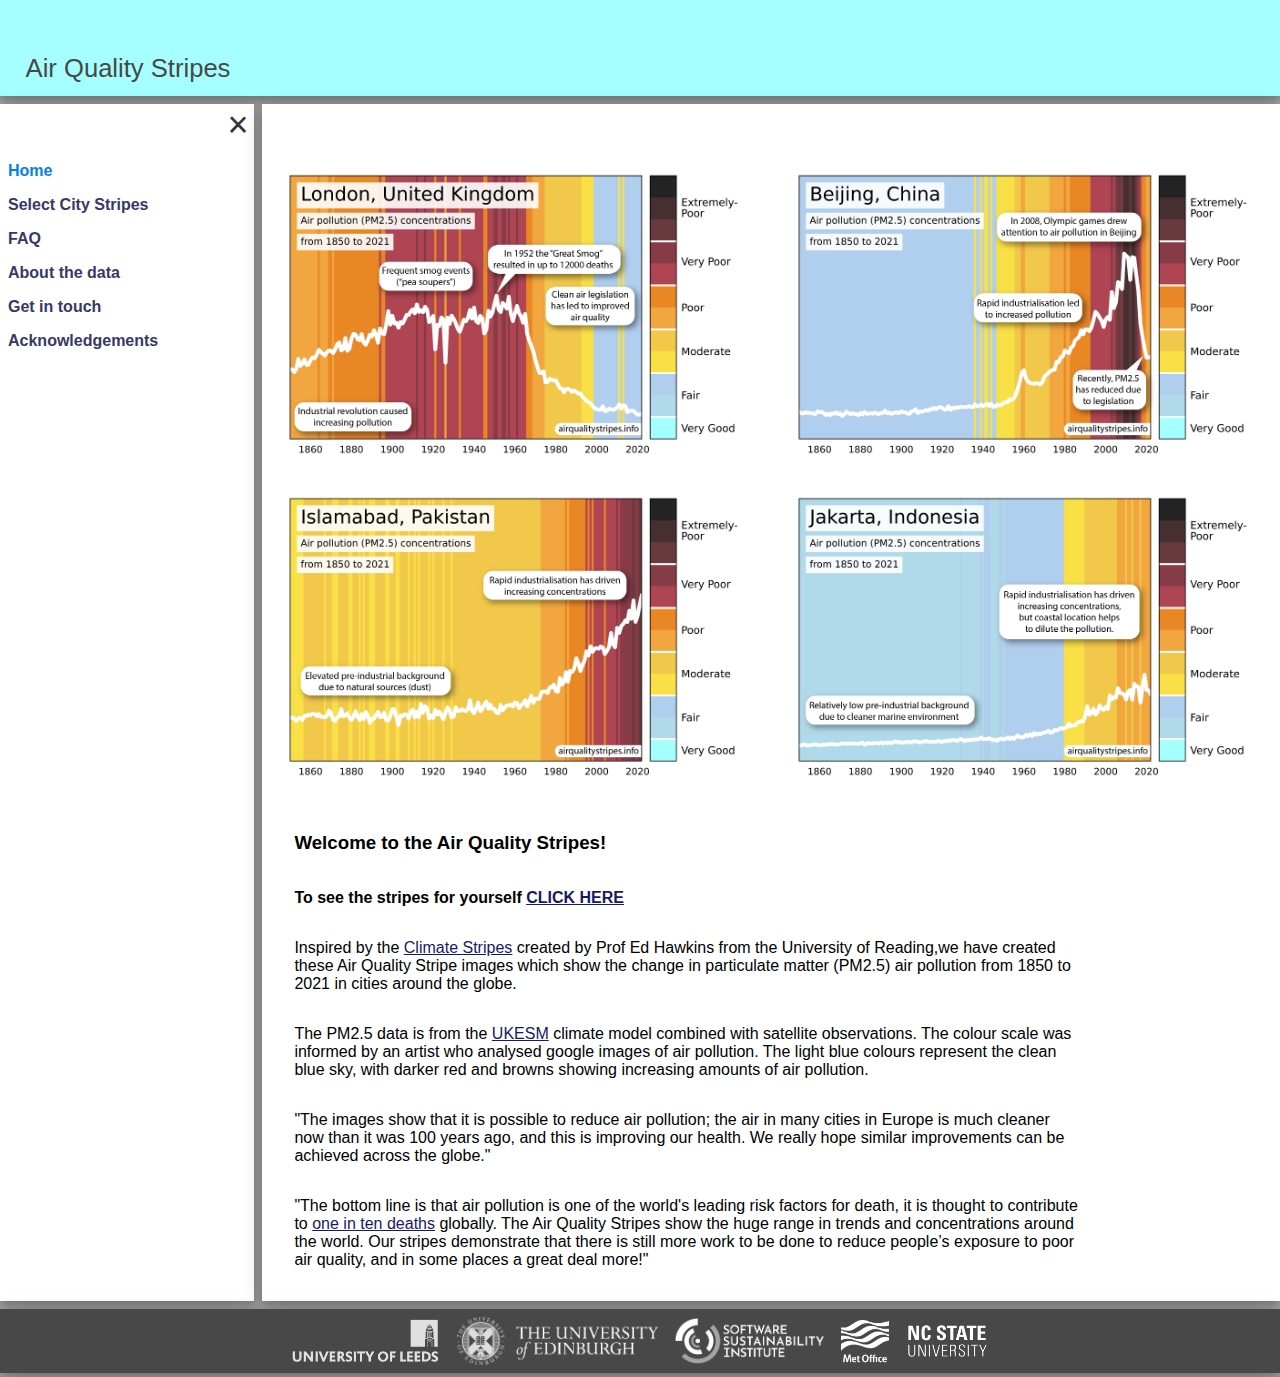
==== index.html @ 23314d10 "Update index.html" ====
<!DOCTYPE html>
<!-- html start: __________________________________________________________ -->
<html>
  <!-- head start:_________________________________________________________ -->
  <head>
    <meta http-equiv="content-type"
          content="text/html; charset=utf-8">
    <meta name="viewport"
          content="width=device-width,initial-scale=1">
    <link rel="icon"
          href="./img/icon/icon.png"
          sizes="192x192">
    <!-- title: ___________________________________________________________ -->
    <title>Air Quality Stripes</title>
    <!-- styles: __________________________________________________________ -->
    <link rel="stylesheet"
          type="text/css"
          href="./css/site.css"
          media="all">
    <!-- scripts: _________________________________________________________ -->
    <script src="./js/site.js"
            charset="utf-8"
            defer>
    </script>
    <!-- meta tags: _______________________________________________________ -->
    <meta id="meta_title"
          name="title"
          content="Air Quality Stripes">
    <meta id="meta_desc"
          name="description"
          content="">
    <meta id="twit_card"
          name="twitter:card"
          content="summary_large_image">
    <meta id="twit_title"
          name="twitter:title"
          content="Air Quality Stripes">
    <meta id="twit_desc"
          name="twitter:description"
          content="">
    <meta id="twit_img"
          name="twitter:image"
          content="https://airqualitystripes.info/img/icon/icon.png">
    <meta id="og_type"
          name="og:type"
          content="website">
    <meta id="og_title"
          name="og:title"
          content="Air Quality Stripes">
    <meta id="og_desc"
          name="og:description"
          content="">
    <meta id="og_img"
          name="og:image"
          content="https://airqualitystripes.info/img/icon/icon.png">
  <!-- head end:___________________________________________________________ -->
  </head>
  <!-- body start: ________________________________________________________ -->
  <body>
    <!-- container start: _________________________________________________ -->
    <div id="container"
         class="container column">
      <!-- header: ________________________________________________________ -->
      <div id="header"
           class="header row flex_start flex_no_grow">
        <div id="header_text"
             class="header_text">
          <a href="https://airqualitystripes.info/">Air Quality Stripes</a>
        </div>
      </div>
      <!-- content: _______________________________________________________ -->
      <div id="content"
            class="content row">
        <!-- controls: ____________________________________________________ -->
        <div id="content_control"
             class="content_control">
          <div id="content_control_close"
             class="content_control_close row flex_end">
            <a id="content_control_close_click"
               href="javascript:void(0)"
               class="content_control_close"
               onclick="content_control_toggle()">&times;</a>
          </div>
          <div id="stripes_control"
               class="control_section">
            <p id="stripes_control_header"
                class="control_header_active">Home</p>
          </div>
          <div id="stripes_control"
               class="control_section">
            <p id="stripes_control_header"
                class="control_header"><a href="./stripes/">Select City Stripes</a></p>
          </div>
          <div id="faq_control"
               class="control_section">
            <p id="faq_control_header"
                class="control_header"><a href="./faq/">FAQ</a></p>
          </div>
          <div id="about_control"
               class="control_section">
            <p id="about_control_header"
                class="control_header"><a href="./about/">About the data</a></p>
          </div>
          <div id="contact_control"
               class="control_section">
            <p id="contact_control_header"
                class="control_header"><a href="./contact">Get in touch</a></p>
          </div>
          <div id="ack_control"
               class="control_section">
            <p id="ack_control_header"
                class="control_header"><a href="./acknowledgements/">Acknowledgements</a></p>
          </div>
        </div>
        <!-- dashboard: ___________________________________________________ -->
        <div id="content_container"
             class="content_plot column">
          <div id="content_control_menu"
             class="content_control_menu row flex_start">
            <img id="content_control_menu_img"
                 class="content_control_menu_img"
                 src="./img/control/menu.png"
                  onclick="content_control_toggle()">
          </div>
          <div id="content_home_img_container"
               class="content_home_img_container row_wrap flex_start">
            <img class="content_home_img flex_grow"
                 src="./img/home/aq_stripes_london.png">
            <img class="content_home_img content_home_img_hide flex_grow"
                 src="./img/home/aq_stripes_beijing.png">
            <img class="content_home_img content_home_img_hide flex_grow"
                 src="./img/home/aq_stripes_islamabad.png">
            <img class="content_home_img content_home_img_hide flex_grow"
                 src="./img/home/aq_stripes_jakarta.png">
          </div>
          <div class="content_text_container column flex_start">
            <h3>Welcome to the Air Quality Stripes!</h3>
            <p><b>To see the stripes for yourself <a href="stripes/">CLICK HERE</a></b></p>
            <p>Inspired by the <a href="http://showyourstripes.info/" target="_new">Climate Stripes</a> created by Prof Ed Hawkins from the University of Reading,we have created these Air Quality Stripe images which show the change in particulate matter (PM2.5) air pollution from 1850 to 2021 in cities around the globe.</p>
            <p>The PM2.5 data is from the <a href="https://ukesm.ac.uk/home/" target="_new">UKESM</a> climate model combined with satellite observations.  The colour scale was informed by an artist who analysed google images of air pollution.  The light blue colours represent the clean blue sky, with darker red and browns showing increasing amounts of air pollution.</p>
            <p>"The images show that it is possible to reduce air pollution; the air in many cities in Europe is much cleaner now than it was 100 years ago, and this is improving our health.  We really hope similar improvements can be achieved across the globe."</p>
            <p>"The bottom line is that air pollution is one of the world's leading risk factors for death, it is thought to contribute to <a href="https://ourworldindata.org/air-pollution" target="_new">one in ten deaths</a> globally. The Air Quality Stripes show the huge range in trends and concentrations around the world. Our stripes demonstrate that there is still more work to be done to reduce people’s exposure to poor air quality, and in some places a great deal more!"</p>
          </div>
        </div>
      </div>
      <!-- footer: ________________________________________________________ -->
      <div id="footer"
           class="footer row_wrap flex_center flex_no_grow">
        <div id="footer_uol_logo"
             class="footer_item footer_item_hide">
          <a href="https://leeds.ac.uk/"
             target="_new"><img class="footer_logo"
                                src="./img/logo/uol_logo.png"></a>
        </div>
        <div id="footer_uoe_logo"
             class="footer_item footer_item_hide">
          <a href="https://www.ed.ac.uk/"
             target="_new"><img class="footer_logo"
                                src="./img/logo/uoe_logo.png"></a>
        </div>
        <div id="footer_ssi_logo"
             class="footer_item footer_item_hide">
          <a href="https://software.ac.uk/"
             target = "_new"><img class="footer_logo"
                                  src="./img/logo/ssi_logo.png"></a>
        </div>
        <div id="footer_mo_logo"
             class="footer_item footer_item_hide">
          <a href="https://metoffice.gov.uk/"
             target="_new"><img class="footer_logo"
                                src="./img/logo/mo_logo.png"></a>
        </div>
        <div id="footer_nc_logo"
             class="footer_item footer_item_hide">
          <a href="https://ncsu.edu/"
             target="_new"><img class="footer_logo"
                                src="./img/logo/nc_logo.png"></a>
        </div>
      </div>
    <!-- container end: ___________________________________________________ -->
    </div>
  <!-- body end: __________________________________________________________ -->
  </body>
<!-- html end: ____________________________________________________________ -->
</html>
---- css/site.css ----
/** flex classes: **/

.row,
.row_wrap,
.column,
.column_wrap {
  display: flex;
  flex: 1 1 auto;
}

.row {
  flex-flow: row nowrap;
}

.row_wrap {
  flex-flow: row wrap;
}

.column {
  flex-flow: column nowrap;
}

.column_wrap {
  flex-flow: column wrap;
}

.flex_center {
  justify-content: center;
}

.flex_start {
  justify-content: flex-start;
}

.flex_end {
  justify-content: flex-end;
}

.flex_justify {
  justify-content: space-around;
}

.flex_grow {
  flex: 1 1 auto;
}

.flex_no_grow {
  flex: 0 1 auto;
}

/** body: **/

body {
  background-color: #a8a8a8;
  margin: 0;
  padding: 0;
  font-family: sans-serif, "Arial", "Helvetica";
}

/** main container: **/

.container {
  min-height: 100vh;
  max-width: 1800px;
  margin: auto;
}

/** header: **/

.header {
  background-color: #a5ffff;
  height: 6em;
  box-shadow: 0 4px 8px 0 rgba(0, 0, 0, 0.2),
              0 6px 20px 0 rgba(0, 0, 0, 0.19);
  margin-bottom: auto;
}

.header a {
  color: #484848;
  text-decoration: none;
}

@media only screen and (min-width: 1800px) {
  .header {
    margin-top: 1em;
  }
}

.header_text {
  color: #ff0000;
  font-family: Roboto, sans-serif;
  font-size: 1.6em;
  margin-left: 1em;
  margin-top: auto;
  margin-bottom: 0.5em;
}

/** content: **/

.content {
}

/** controls: **/

.content_control {
  display: none;
  background-color: #ffffff;
  box-shadow: 0 4px 8px 0 rgba(0, 0, 0, 0.2),
              0 6px 20px 0 rgba(0, 0, 0, 0.19);
  flex-basis: 20%;
  min-width: 13em;
  margin: 0.5em;
  margin-left: 0em;
}

.content_control_close {
  color: #333333;
  font-size: 1.5em;
  text-decoration: none;
  margin-right: 0.1em;
}

.content_control_close:hover {
  color: #666699;
}

.content_control_menu {
  text-decoration: none;
  height: 1.5em;
  max-height: 1.5em;
  margin-top: 0.5em;
  margin-left: 0.5em;
  cursor: pointer;
}

.content_control_menu:hover {
  opacity: 0.5;
}

.content_control_menu_img {
  width: 0;
}

.plot_control_label {
  margin-left: 0.6em;
  padding: 0.2em;
}

.plot_control_select {
  margin-left: 0.9em;
  padding: 0.3em;
  min-width: 12em;
  background-color: #f9f9f9;
  border: 1px solid;
  border-color: #484848;
}

.img_plot_select, .img_plot_selected {
  width: 2em;
  height: 2em;
}

.img_plot_select {
  cursor: pointer;
}

.img_plot_select:hover {
  opacity: 0.6;
}

.control_section {
}

.control_header, .control_header_active {
  color: #383868;
  font-size: 1em;
  font-weight: bold;
  margin-left: 0.5em;
  text-decoration: none;
}

.control_header a, .control_header_active a {
  color: #383868;
  text-decoration: none;
}

.control_header_active, .control_header_active a {
  color: #0181e9;
}

.control_header a:hover, .control_header_active a:hover {
  color: #0171c9;
}

/** home: **/

.content_home_img_container {
  margin-top: 1em;
  margin-bottom: 1em;
}

.content_home_img {
  flex-basis: 49%;
  max-width: 50%;
}

@media only screen and (max-width: 700px) {
  .content_home_img {
    flex-basis: 51%;
    max-width: 99%;
    object-fit: contain;
  }
  .content_home_img_hide {
    display: none;
  }
}

/** plots: **/

.content_plot, .content_content {
  background-color: #ffffff;
  box-shadow: 0 4px 8px 0 rgba(0, 0, 0, 0.2),
              0 6px 20px 0 rgba(0, 0, 0, 0.19);
  flex-basis: 80%;
  margin: 0em;
  margin-top: 0.5em;
  margin-bottom: 0.5em;
}

.content_plot_select {
  height: 1.5em;
  max-height: 1.5em;
  margin: 0.25em;
}

.content_plot_img_container {
  margin-top: 1em;
  margin-bottom: 1em;
  height: 0;
  overflow: hidden;
  padding-top: 60%;
  position: relative;
}

.content_plot_img {
  margin-left: auto;
  margin-right: auto;
  position: absolute;
  left: 50%;
  top: 50%;
  transform: translate(-50%, -50%);
  max-width: 100%;
  max-height: 100%;
  object-fit: contain;
}

@media only screen and (max-height: 1000px) {
  .content_plot_img_container {
    padding-top: 49%;
  }
}

@media only screen and (max-height: 700px) {
  .content_plot_img_container {
    padding-top: 42%;
  }
}

/** sharing links: **/

.content_plot_share {
  margin-left: 1em;
}

.content_plot_share_links {
  margin-left: 6em;
  margin-bottom: 1em;
}

.share_logo {
  width: 2em;
  margin-left: 1em;
}

/** text: **/

.content_text_container {
  margin-left: 2em;
  margin-right: 2em;
  margin-bottom: 1em;
  max-width: 49em;
}

.content_text_container a,
.content_text_container a:visited {
  color: #181868;
}

/** footer: **/

.footer {
  background-color: #484848;
  height: 4em;
  margin-top: auto;
  box-shadow: 0 4px 8px 0 rgba(0, 0, 0, 0.2),
              0 6px 20px 0 rgba(0, 0, 0, 0.19);
}

.footer_logo {
  -webkit-filter: grayscale(100%);
  filter: grayscale(100%);
  max-height: 3em;
  margin: 0.5em;
}


@media only screen and (min-width: 1800px) {
  .footer {
    margin-bottom: 1em;
  }
}

@media only screen and (max-width: 650px) {
  .footer {
    flex: 1 1 auto;
    max-height: 7em;
    min-height: 7em;
  }
  .footer_logo {
    max-height: 2.5em;
  }
}

.footer_item {
  display: inline-block;
}

@media only screen and (max-width: 330px) {
  .footer_item_hide {
    display: none;
  }
}

/** buttons: **/

/* remove outlines from active buttons: */
button, button:focus, button:active {
  outline: 0;
}
:focus {outline:none;}
::-moz-focus-inner {border:0;}
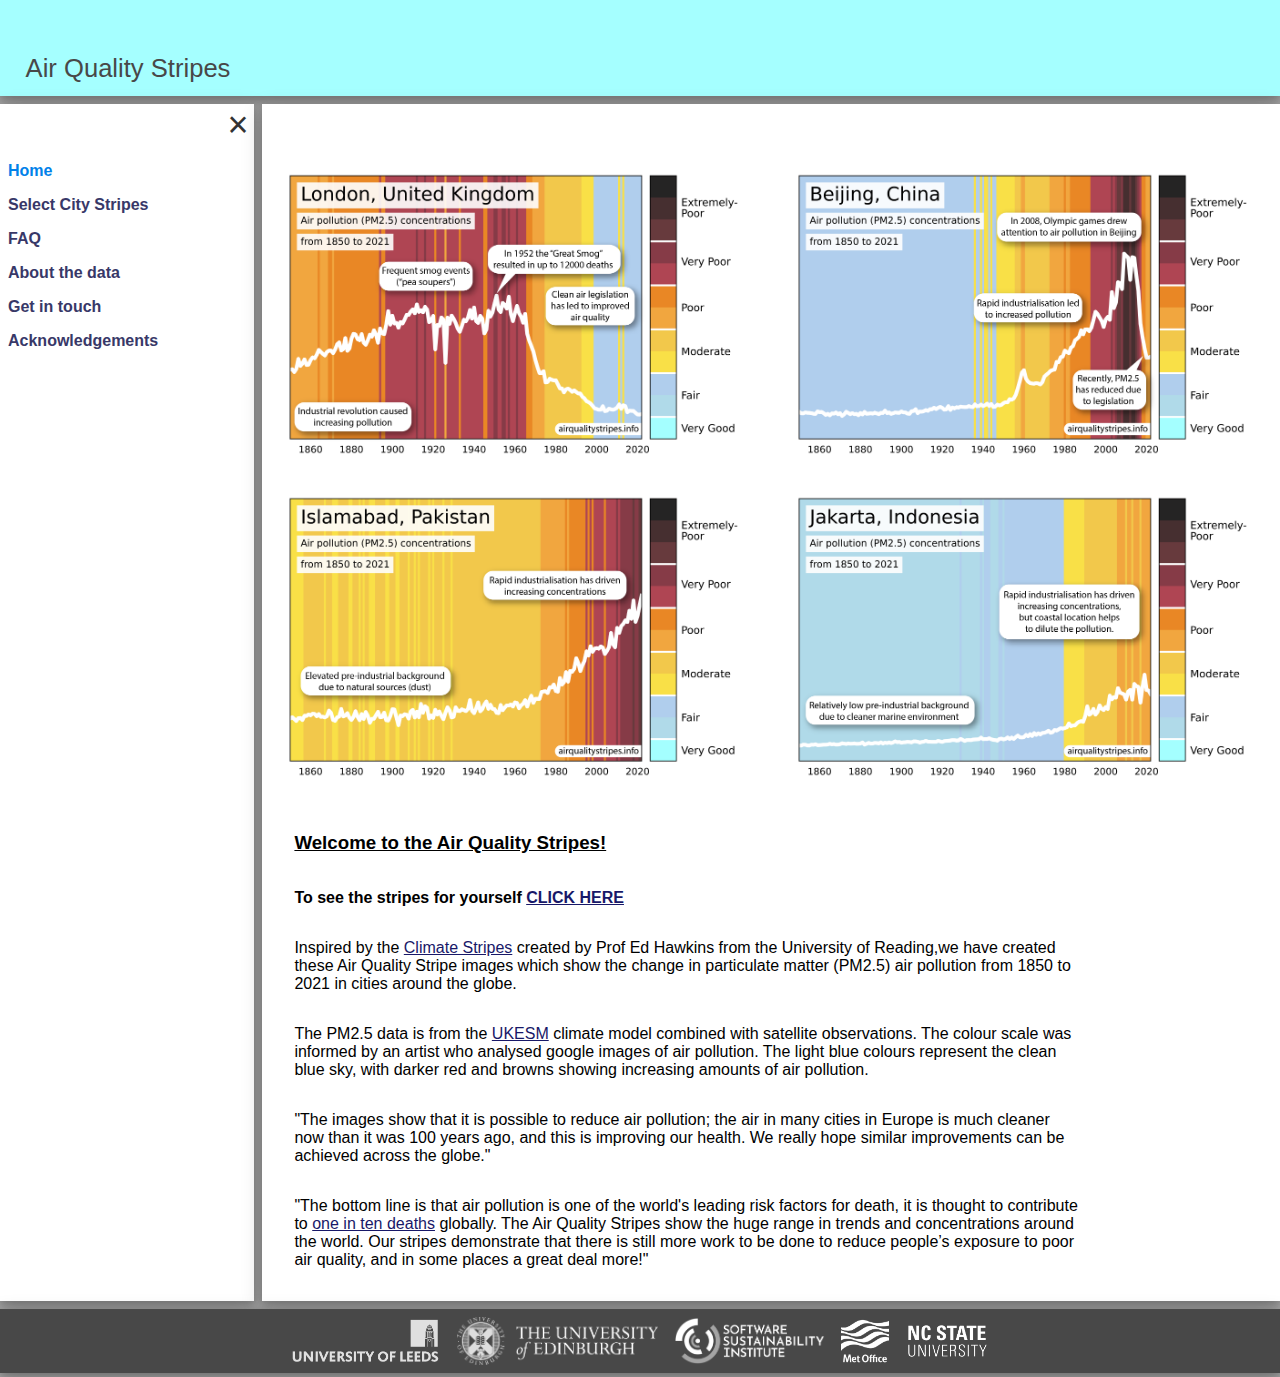
==== commit cfb37af7: "Update index.html" ====
--- a/index.html
+++ b/index.html
@@ -134,7 +134,7 @@
                  src="./img/home/aq_stripes_jakarta.png">
           </div>
           <div class="content_text_container column flex_start">
-            <h3>Welcome to the Air Quality Stripes!</h3>
+            <h3><u>Welcome to the Air Quality Stripes!</u></h3>
             <p><b>To see the stripes for yourself <a href="stripes/">CLICK HERE</a></b></p>
             <p>Inspired by the <a href="http://showyourstripes.info/" target="_new">Climate Stripes</a> created by Prof Ed Hawkins from the University of Reading,we have created these Air Quality Stripe images which show the change in particulate matter (PM2.5) air pollution from 1850 to 2021 in cities around the globe.</p>
             <p>The PM2.5 data is from the <a href="https://ukesm.ac.uk/home/" target="_new">UKESM</a> climate model combined with satellite observations.  The colour scale was informed by an artist who analysed google images of air pollution.  The light blue colours represent the clean blue sky, with darker red and browns showing increasing amounts of air pollution.</p>
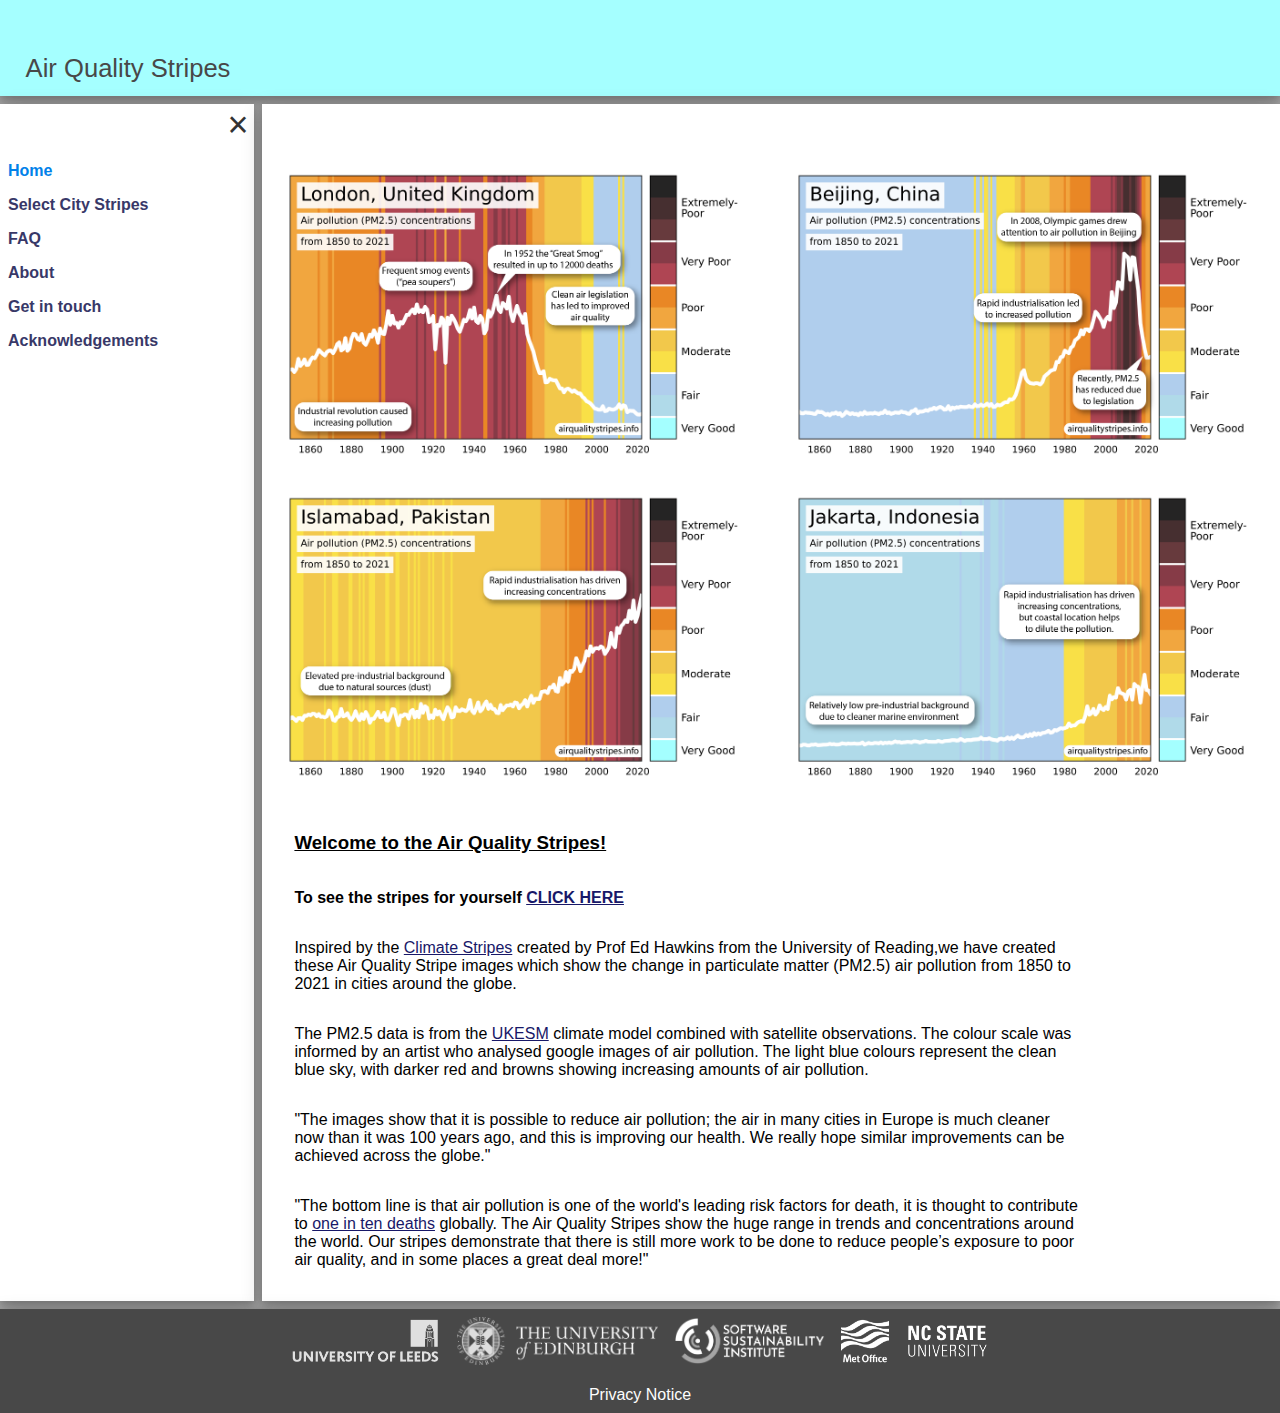
==== commit 6c4ba129: "Rename 'About the data' -> 'About'" ====
--- a/index.html
+++ b/index.html
@@ -18,6 +18,17 @@
           href="./css/site.css"
           media="all">
     <!-- scripts: _________________________________________________________ -->
+    <!-- Google Analytics -->
+    <script async
+            src="https://www.googletagmanager.com/gtag/js?id=G-R37BD08TMN">
+    </script>
+    <script>
+      window.dataLayer = window.dataLayer || [];
+      function gtag(){dataLayer.push(arguments);}
+      gtag('js', new Date());
+      gtag('config', 'G-R37BD08TMN');
+    </script>
+    <!-- End Google Analytics -->
     <script src="./js/site.js"
             charset="utf-8"
             defer>
@@ -99,7 +110,7 @@
           <div id="about_control"
                class="control_section">
             <p id="about_control_header"
-                class="control_header"><a href="./about/">About the data</a></p>
+                class="control_header"><a href="./about/">About</a></p>
           </div>
           <div id="contact_control"
                class="control_section">
@@ -176,6 +187,11 @@
              target="_new"><img class="footer_logo"
                                 src="./img/logo/nc_logo.png"></a>
         </div>
+        <div id="footer_links"
+             class="footer_links flex_center">
+          <a class="footer_link"
+             href="./privacy/">Privacy Notice</a>
+        </div>
       </div>
     <!-- container end: ___________________________________________________ -->
     </div>
--- a/css/site.css
+++ b/css/site.css
@@ -300,7 +300,7 @@
 
 .footer {
   background-color: #484848;
-  height: 4em;
+  height: 6.5em;
   margin-top: auto;
   box-shadow: 0 4px 8px 0 rgba(0, 0, 0, 0.2),
               0 6px 20px 0 rgba(0, 0, 0, 0.19);
@@ -323,8 +323,8 @@
 @media only screen and (max-width: 650px) {
   .footer {
     flex: 1 1 auto;
-    max-height: 7em;
-    min-height: 7em;
+    max-height: 9.5em;
+    min-height: 9.5em;
   }
   .footer_logo {
     max-height: 2.5em;
@@ -341,6 +341,16 @@
   }
 }
 
+.footer_links {
+  flex-basis: 99%;
+  text-align: center;
+}
+
+.footer_link {
+  color: #fdfdfd;
+  text-decoration: none;
+}
+
 /** buttons: **/
 
 /* remove outlines from active buttons: */
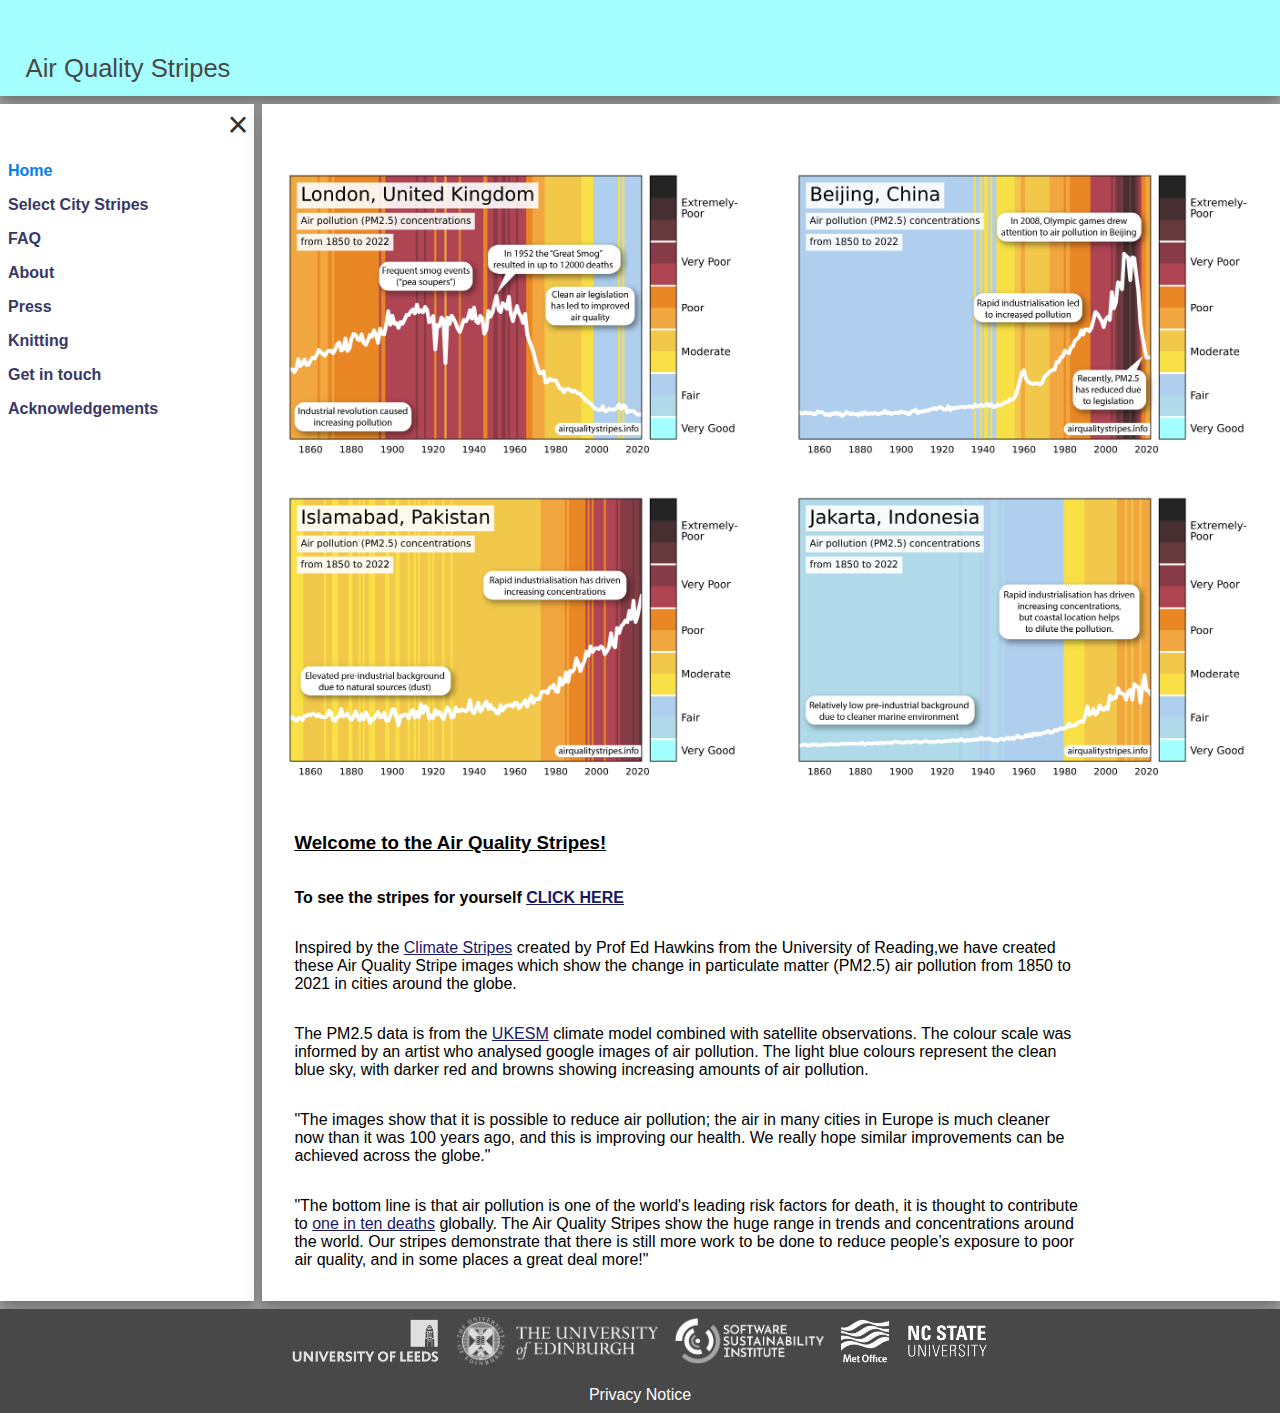
==== commit e0b997bc: "Add knitting and press pages" ====
--- a/index.html
+++ b/index.html
@@ -112,6 +112,16 @@
             <p id="about_control_header"
                 class="control_header"><a href="./about/">About</a></p>
           </div>
+          <div id="press_control"
+               class="control_section">
+            <p id="press_control_header"
+                class="control_header"><a href="./press/">Press</a></p>
+          </div>
+          <div id="knitting_control"
+               class="control_section">
+            <p id="knitting_control_header"
+                class="control_header"><a href="./knitting/">Knitting</a></p>
+          </div>
           <div id="contact_control"
                class="control_section">
             <p id="contact_control_header"
